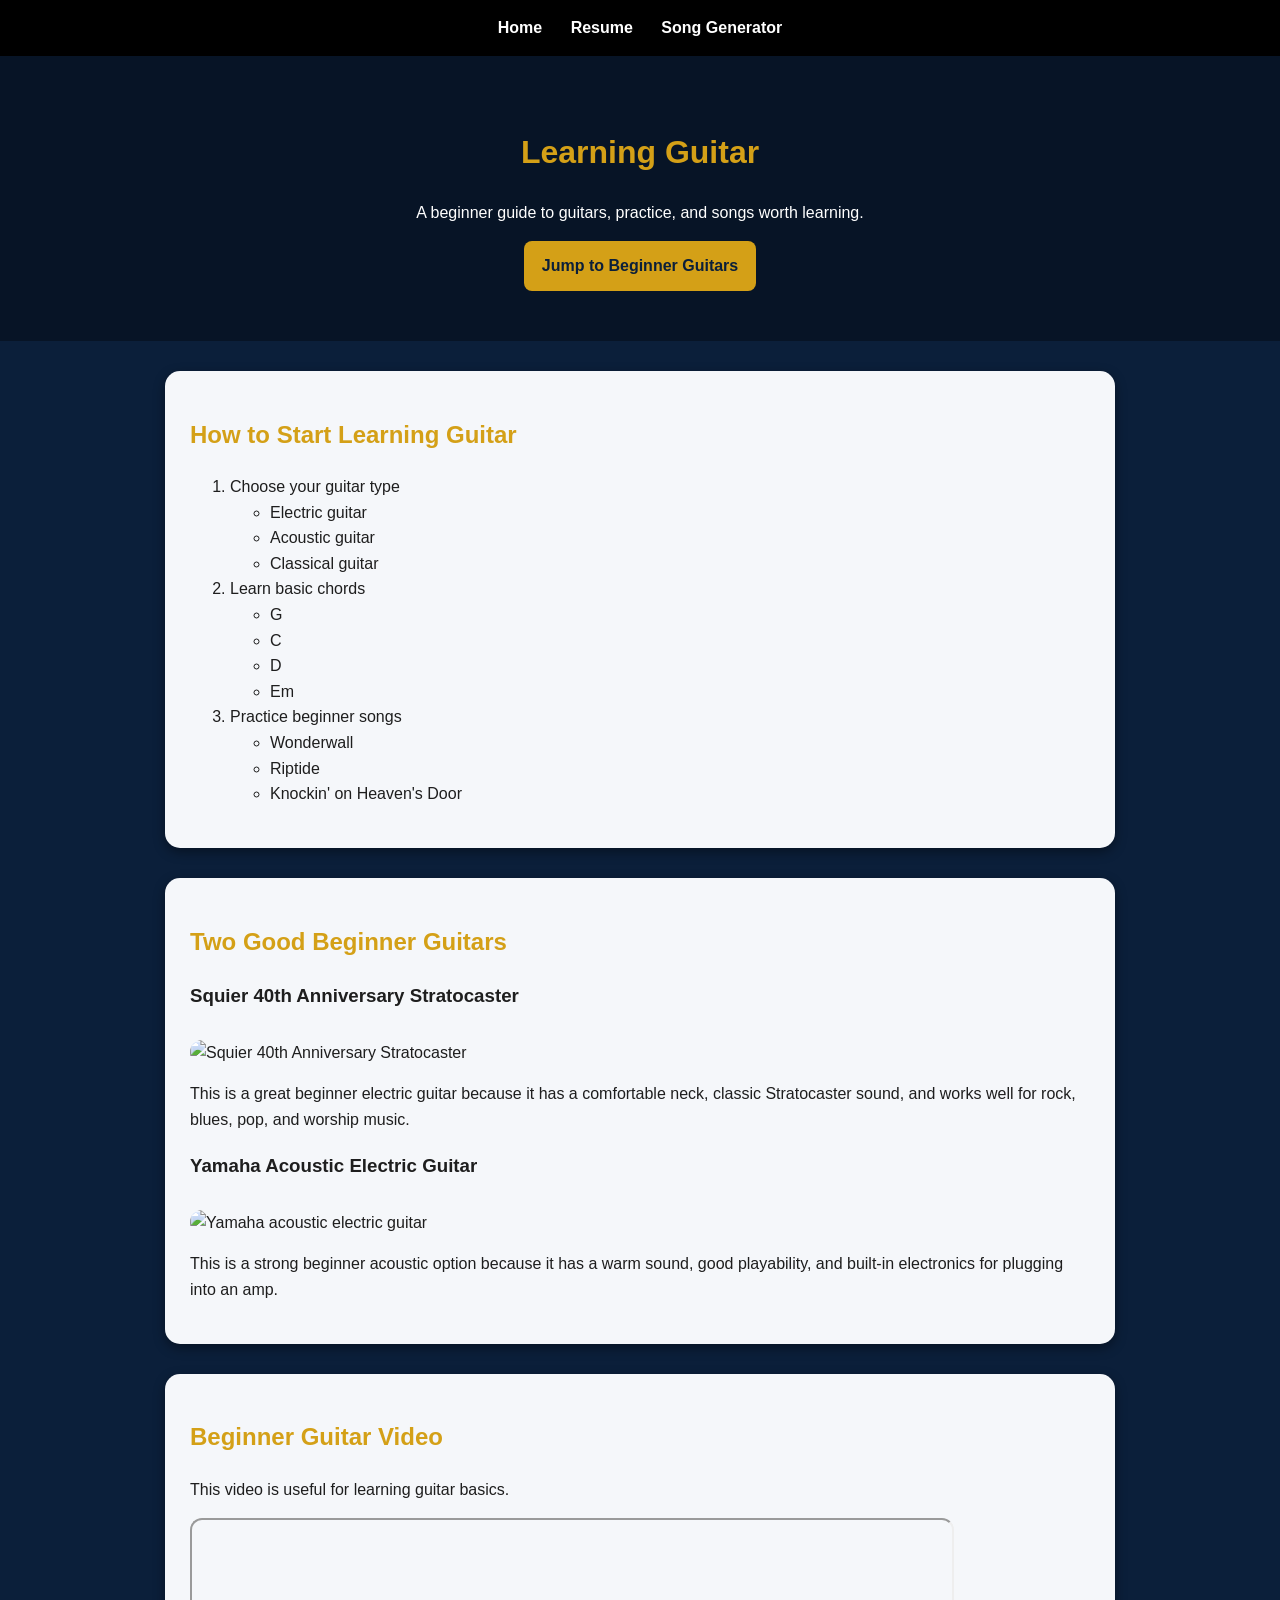
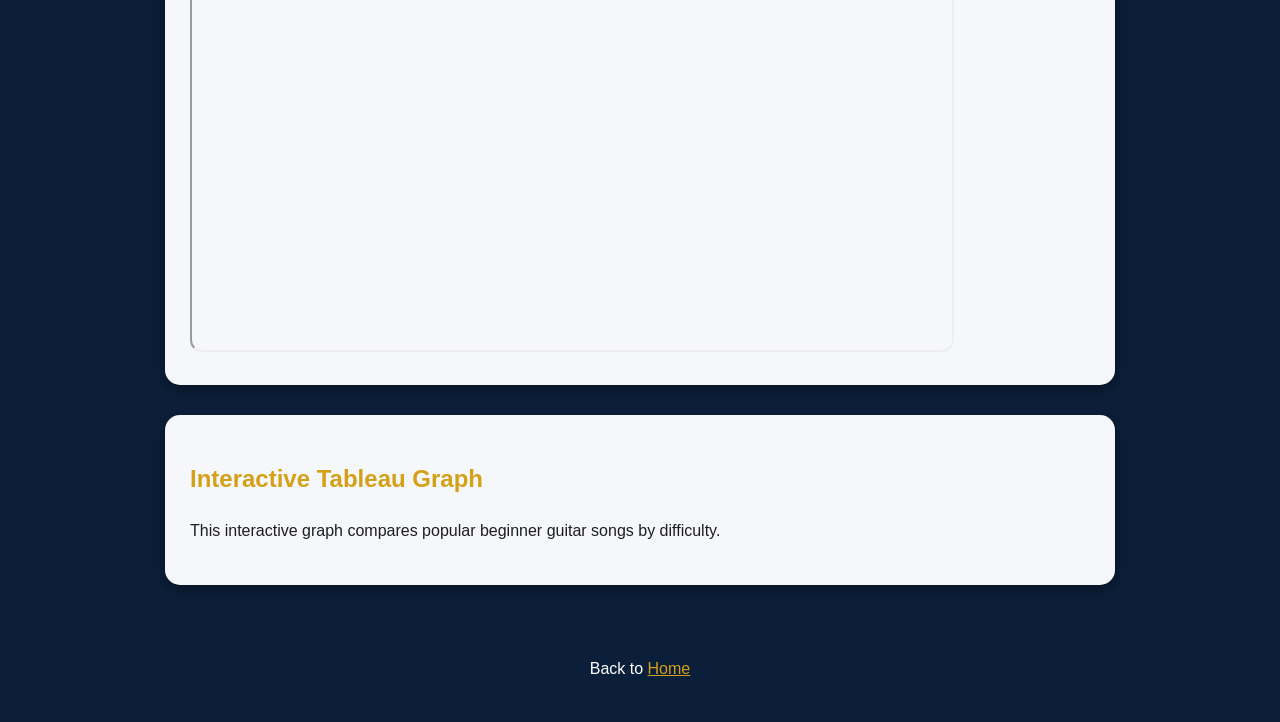
==== webapp.html @ 52328964 "Create webapp.html" ====
<!DOCTYPE html>
<html lang="en">
<head>
  <meta charset="UTF-8">
  <title>Learning Guitar</title>

  <style>
    body {
      background-color: #0B1F3A;
      color: #1E1E1E;
      font-family: Arial, sans-serif;
      margin: 0;
      line-height: 1.6;
    }

    header {
      background-color: #071426;
      color: white;
      text-align: center;
      padding: 50px 20px;
    }

    h1, h2 {
      color: #D4A017;
    }

    nav {
      background-color: black;
      padding: 15px;
      text-align: center;
    }

    nav a {
      color: white;
      margin: 12px;
      text-decoration: none;
      font-weight: bold;
    }

    nav a:hover {
      color: #D4A017;
    }

    .card {
      background-color: #F5F7FA;
      max-width: 900px;
      margin: 30px auto;
      padding: 25px;
      border-radius: 15px;
      box-shadow: 0 4px 12px rgba(0,0,0,.4);
    }

    img {
      max-width: 100%;
      border-radius: 12px;
      margin-top: 10px;
    }

    .button {
      display: inline-block;
      background-color: #D4A017;
      color: #0B1F3A;
      padding: 12px 18px;
      border-radius: 8px;
      text-decoration: none;
      font-weight: bold;
    }

    iframe {
      width: 100%;
      max-width: 760px;
      height: 430px;
      border-radius: 12px;
    }

    footer {
      text-align: center;
      color: white;
      padding: 25px;
    }
  </style>
</head>

<body>

<nav>
  <a href="index.html">Home</a>
  <a href="resume.html">Resume</a>
  <a href="webapp.html">Song Generator</a>
</nav>

<header>
  <h1>Learning Guitar</h1>
  <p>A beginner guide to guitars, practice, and songs worth learning.</p>
  <a class="button" href="#beginner-guitars">Jump to Beginner Guitars</a>
</header>

<div class="card">
  <h2>How to Start Learning Guitar</h2>
  <ol>
    <li>Choose your guitar type
      <ul>
        <li>Electric guitar</li>
        <li>Acoustic guitar</li>
        <li>Classical guitar</li>
      </ul>
    </li>
    <li>Learn basic chords
      <ul>
        <li>G</li>
        <li>C</li>
        <li>D</li>
        <li>Em</li>
      </ul>
    </li>
    <li>Practice beginner songs
      <ul>
        <li>Wonderwall</li>
        <li>Riptide</li>
        <li>Knockin' on Heaven's Door</li>
      </ul>
    </li>
  </ol>
</div>

<div class="card" id="beginner-guitars">
  <h2>Two Good Beginner Guitars</h2>

  <h3>Squier 40th Anniversary Stratocaster</h3>
  <img src="squier.jpg" alt="Squier 40th Anniversary Stratocaster">
  <p>This is a great beginner electric guitar because it has a comfortable neck, classic Stratocaster sound, and works well for rock, blues, pop, and worship music.</p>

  <h3>Yamaha Acoustic Electric Guitar</h3>
  <img src="acoustic.jpg" alt="Yamaha acoustic electric guitar">
  <p>This is a strong beginner acoustic option because it has a warm sound, good playability, and built-in electronics for plugging into an amp.</p>
</div>

<div class="card">
  <h2>Beginner Guitar Video</h2>
  <p>This video is useful for learning guitar basics.</p>

  <iframe src="https://www.youtube.com/embed/hOCiIRu5Mdg" 
    title="Guitar YouTube Video" 
    allowfullscreen>
  </iframe>
</div>

<div class="card">
  <h2>Interactive Tableau Graph</h2>
  <p>This interactive graph compares popular beginner guitar songs by difficulty.</p>

  <div class='tableauPlaceholder' id='viz1710000000000' style='position: relative'>
    <noscript>
      <a href='#'>
        <img alt='Tableau Graph' src='https://public.tableau.com/static/images/Be/BeginnerGuitarSongs/Sheet1/1_rss.png' style='border: none' />
      </a>
    </noscript>
    <object class='tableauViz' style='display:none;'>
      <param name='host_url' value='https%3A%2F%2Fpublic.tableau.com%2F' />
      <param name='embed_code_version' value='3' />
      <param name='site_root' value='' />
      <param name='name' value='BeginnerGuitarSongs/Sheet1' />
      <param name='tabs' value='no' />
      <param name='toolbar' value='yes' />
      <param name='static_image' value='https://public.tableau.com/static/images/Be/BeginnerGuitarSongs/Sheet1/1.png' />
      <param name='animate_transition' value='yes' />
      <param name='display_static_image' value='yes' />
      <param name='display_spinner' value='yes' />
      <param name='display_overlay' value='yes' />
      <param name='display_count' value='yes' />
      <param name='language' value='en-US' />
    </object>
  </div>

  <script type='text/javascript'>
    var divElement = document.getElementById('viz1710000000000');
    var vizElement = divElement.getElementsByTagName('object')[0];
    vizElement.style.width='100%';
    vizElement.style.height='600px';
    var scriptElement = document.createElement('script');
    scriptElement.src = 'https://public.tableau.com/javascripts/api/viz_v1.js';
    vizElement.parentNode.insertBefore(scriptElement, vizElement);
  </script>
</div>

<footer>
  <p>Back to <a style="color:#D4A017;" href="index.html">Home</a></p>
</footer>

</body>
</html>
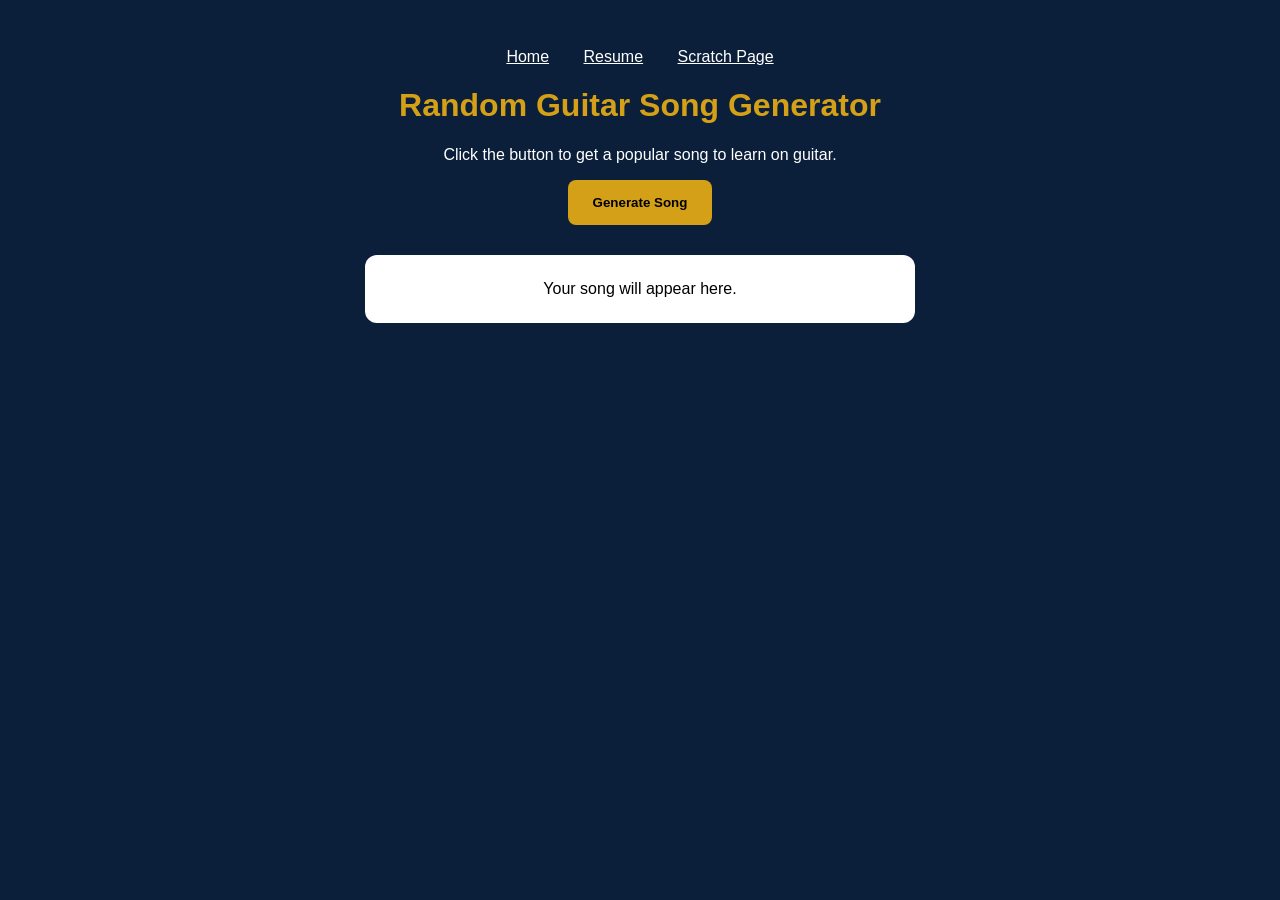
==== commit 8e8338a7: "Update webapp.html" ====
--- a/webapp.html
+++ b/webapp.html
@@ -1,191 +1,43 @@
 <!DOCTYPE html>
-<html lang="en">
+<html>
 <head>
-  <meta charset="UTF-8">
-  <title>Learning Guitar</title>
+  <title>Random Guitar Song Generator</title>
+</head>
+<body style="background:#0B1F3A; color:white; font-family:Arial; text-align:center; padding:40px;">
 
-  <style>
-    body {
-      background-color: #0B1F3A;
-      color: #1E1E1E;
-      font-family: Arial, sans-serif;
-      margin: 0;
-      line-height: 1.6;
-    }
+  <nav>
+    <a style="color:white; margin:15px;" href="index.html">Home</a>
+    <a style="color:white; margin:15px;" href="resume.html">Resume</a>
+    <a style="color:white; margin:15px;" href="scratch.html">Scratch Page</a>
+  </nav>
 
-    header {
-      background-color: #071426;
-      color: white;
-      text-align: center;
-      padding: 50px 20px;
-    }
+  <h1 style="color:#D4A017;">Random Guitar Song Generator</h1>
+  <p>Click the button to get a popular song to learn on guitar.</p>
 
-    h1, h2 {
-      color: #D4A017;
-    }
+  <button onclick="generateSong()" style="padding:15px 25px; background:#D4A017; border:none; border-radius:8px; font-weight:bold;">
+    Generate Song
+  </button>
 
-    nav {
-      background-color: black;
-      padding: 15px;
-      text-align: center;
-    }
-
-    nav a {
-      color: white;
-      margin: 12px;
-      text-decoration: none;
-      font-weight: bold;
-    }
-
-    nav a:hover {
-      color: #D4A017;
-    }
-
-    .card {
-      background-color: #F5F7FA;
-      max-width: 900px;
-      margin: 30px auto;
-      padding: 25px;
-      border-radius: 15px;
-      box-shadow: 0 4px 12px rgba(0,0,0,.4);
-    }
-
-    img {
-      max-width: 100%;
-      border-radius: 12px;
-      margin-top: 10px;
-    }
-
-    .button {
-      display: inline-block;
-      background-color: #D4A017;
-      color: #0B1F3A;
-      padding: 12px 18px;
-      border-radius: 8px;
-      text-decoration: none;
-      font-weight: bold;
-    }
-
-    iframe {
-      width: 100%;
-      max-width: 760px;
-      height: 430px;
-      border-radius: 12px;
-    }
-
-    footer {
-      text-align: center;
-      color: white;
-      padding: 25px;
-    }
-  </style>
-</head>
-
-<body>
-
-<nav>
-  <a href="index.html">Home</a>
-  <a href="resume.html">Resume</a>
-  <a href="webapp.html">Song Generator</a>
-</nav>
-
-<header>
-  <h1>Learning Guitar</h1>
-  <p>A beginner guide to guitars, practice, and songs worth learning.</p>
-  <a class="button" href="#beginner-guitars">Jump to Beginner Guitars</a>
-</header>
-
-<div class="card">
-  <h2>How to Start Learning Guitar</h2>
-  <ol>
-    <li>Choose your guitar type
-      <ul>
-        <li>Electric guitar</li>
-        <li>Acoustic guitar</li>
-        <li>Classical guitar</li>
-      </ul>
-    </li>
-    <li>Learn basic chords
-      <ul>
-        <li>G</li>
-        <li>C</li>
-        <li>D</li>
-        <li>Em</li>
-      </ul>
-    </li>
-    <li>Practice beginner songs
-      <ul>
-        <li>Wonderwall</li>
-        <li>Riptide</li>
-        <li>Knockin' on Heaven's Door</li>
-      </ul>
-    </li>
-  </ol>
-</div>
-
-<div class="card" id="beginner-guitars">
-  <h2>Two Good Beginner Guitars</h2>
-
-  <h3>Squier 40th Anniversary Stratocaster</h3>
-  <img src="squier.jpg" alt="Squier 40th Anniversary Stratocaster">
-  <p>This is a great beginner electric guitar because it has a comfortable neck, classic Stratocaster sound, and works well for rock, blues, pop, and worship music.</p>
-
-  <h3>Yamaha Acoustic Electric Guitar</h3>
-  <img src="acoustic.jpg" alt="Yamaha acoustic electric guitar">
-  <p>This is a strong beginner acoustic option because it has a warm sound, good playability, and built-in electronics for plugging into an amp.</p>
-</div>
-
-<div class="card">
-  <h2>Beginner Guitar Video</h2>
-  <p>This video is useful for learning guitar basics.</p>
-
-  <iframe src="https://www.youtube.com/embed/hOCiIRu5Mdg" 
-    title="Guitar YouTube Video" 
-    allowfullscreen>
-  </iframe>
-</div>
-
-<div class="card">
-  <h2>Interactive Tableau Graph</h2>
-  <p>This interactive graph compares popular beginner guitar songs by difficulty.</p>
-
-  <div class='tableauPlaceholder' id='viz1710000000000' style='position: relative'>
-    <noscript>
-      <a href='#'>
-        <img alt='Tableau Graph' src='https://public.tableau.com/static/images/Be/BeginnerGuitarSongs/Sheet1/1_rss.png' style='border: none' />
-      </a>
-    </noscript>
-    <object class='tableauViz' style='display:none;'>
-      <param name='host_url' value='https%3A%2F%2Fpublic.tableau.com%2F' />
-      <param name='embed_code_version' value='3' />
-      <param name='site_root' value='' />
-      <param name='name' value='BeginnerGuitarSongs/Sheet1' />
-      <param name='tabs' value='no' />
-      <param name='toolbar' value='yes' />
-      <param name='static_image' value='https://public.tableau.com/static/images/Be/BeginnerGuitarSongs/Sheet1/1.png' />
-      <param name='animate_transition' value='yes' />
-      <param name='display_static_image' value='yes' />
-      <param name='display_spinner' value='yes' />
-      <param name='display_overlay' value='yes' />
-      <param name='display_count' value='yes' />
-      <param name='language' value='en-US' />
-    </object>
+  <div id="result" style="background:white; color:black; margin:30px auto; padding:25px; max-width:500px; border-radius:12px;">
+    Your song will appear here.
   </div>
 
-  <script type='text/javascript'>
-    var divElement = document.getElementById('viz1710000000000');
-    var vizElement = divElement.getElementsByTagName('object')[0];
-    vizElement.style.width='100%';
-    vizElement.style.height='600px';
-    var scriptElement = document.createElement('script');
-    scriptElement.src = 'https://public.tableau.com/javascripts/api/viz_v1.js';
-    vizElement.parentNode.insertBefore(scriptElement, vizElement);
+  <script>
+    const songs = [
+      "Wonderwall - Oasis",
+      "Riptide - Vance Joy",
+      "Knockin' on Heaven's Door - Bob Dylan",
+      "Take Me Home, Country Roads - John Denver",
+      "Sweet Home Alabama - Lynyrd Skynyrd",
+      "Hotel California - Eagles",
+      "Good Riddance - Green Day"
+    ];
+
+    function generateSong() {
+      const randomIndex = Math.floor(Math.random() * songs.length);
+      document.getElementById("result").innerHTML = songs[randomIndex];
+    }
   </script>
-</div>
-
-<footer>
-  <p>Back to <a style="color:#D4A017;" href="index.html">Home</a></p>
-</footer>
 
 </body>
 </html>
